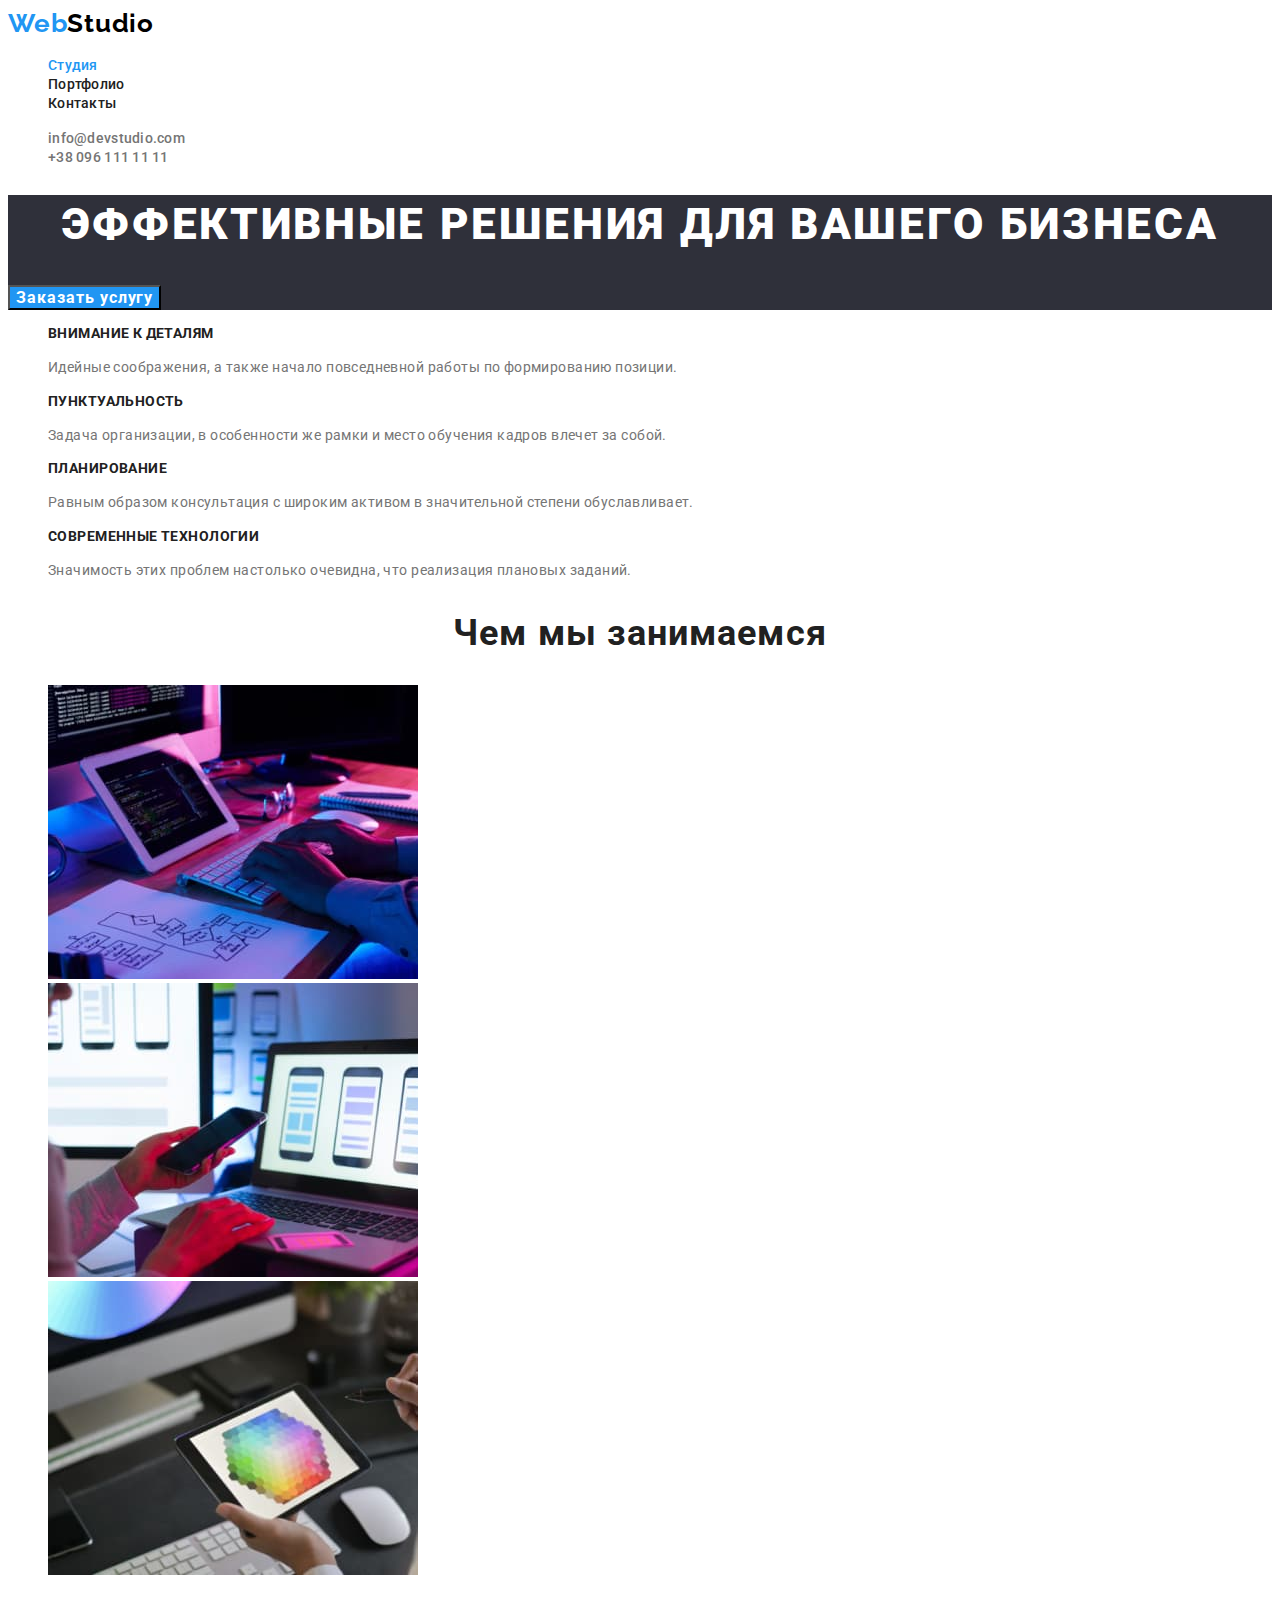
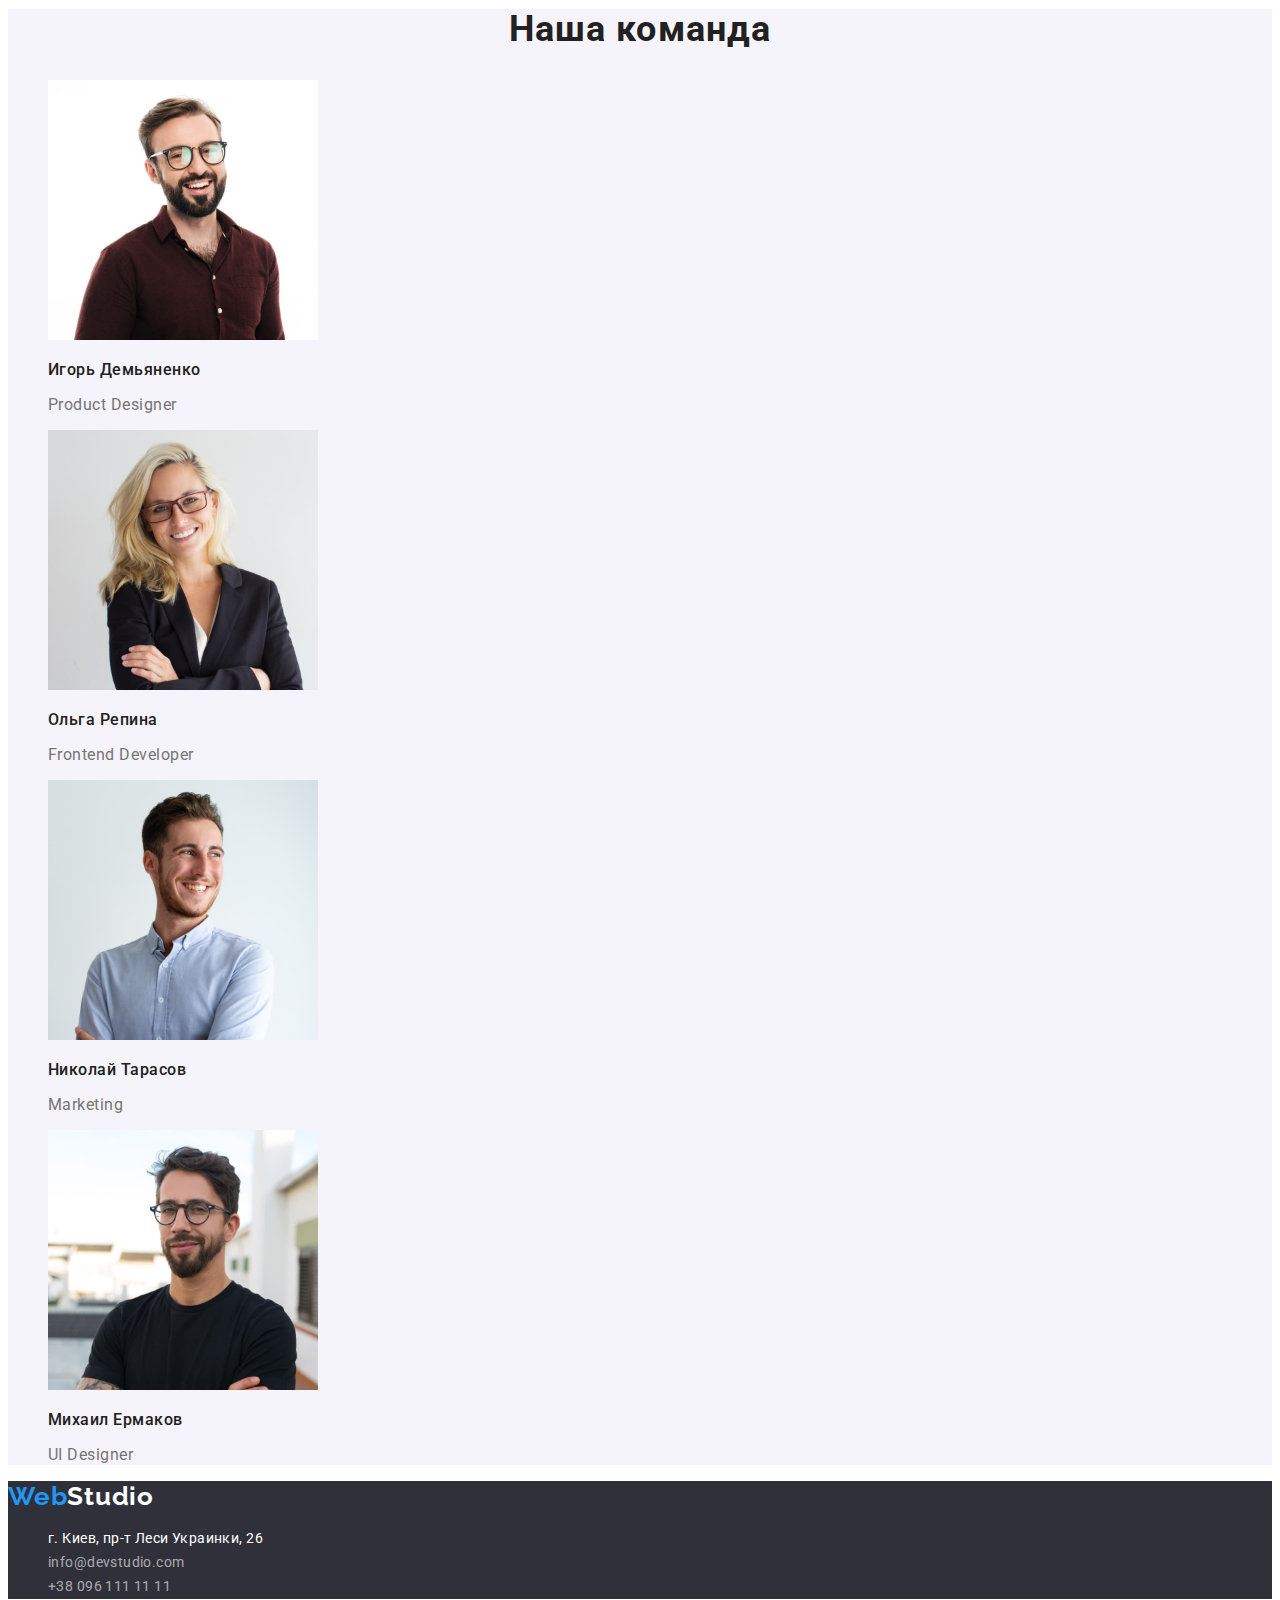
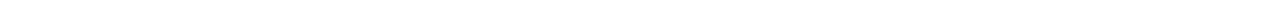
==== index.html @ a85a3ec7 "added files from previous hw" ====
<!DOCTYPE html>
<html lang="ru">
  <head>
    <meta charset="UTF-8" />
    <meta http-equiv="X-UA-Compatible" content="IE=edge" />
    <meta name="viewport" content="width=device-width, initial-scale=1.0" />
    <title>WebStudio</title>
    <link rel="preconnect" href="https://fonts.googleapis.com" />
    <link rel="preconnect" href="https://fonts.gstatic.com" crossorigin />
    <link
      href="https://fonts.googleapis.com/css2?family=Raleway:wght@700&family=Roboto:wght@400;500;700;900&display=swap"
      rel="stylesheet"
    />
    <link rel="stylesheet" href="css/styles.css" />
  </head>
  <body>
    <!-- Хедер -->
    <header class="header">
      <a href="./index.html" lang="en" class="link logo"
        >Web<span class="logo-header">Studio</span></a
      >
      <nav class="header-nav">
        <ul class="list nav-list">
          <li><a href="./index.html" class="link nav-link current">Студия</a></li>
          <li><a href="./portfolio.html" class="link nav-link">Портфолио</a></li>
          <li><a href="" class="link nav-link">Контакты</a></li>
        </ul>
      </nav>
      <ul class="list contacts-list">
        <li>
          <a href="mailto:info@devstudio.com" class="link contacts-link">info@devstudio.com</a>
        </li>
        <li><a href="tel:+380961111111" class="link contacts-link">+38 096 111 11 11</a></li>
      </ul>
    </header>
    <main>
      <!-- Герой -->
      <section class="hero">
        <h1 class="hero-title">Эффективные решения для вашего бизнеса</h1>
        <button type="button" class="button hero-button">Заказать услугу</button>
      </section>
      <!-- Особенности -->
      <section class="preferences">
        <h2 class="visually-hidden">Особенности</h2>
        <ul class="list preferences-list">
          <li>
            <h3 class="title preferences-title">Внимание к деталям</h3>
            <p class="text preferences-text">
              Идейные соображения, а также начало повседневной работы по формированию позиции.
            </p>
          </li>
          <li>
            <h3 class="title preferences-title">Пунктуальность</h3>
            <p class="text preferences-text">
              Задача организации, в особенности же рамки и место обучения кадров влечет за собой.
            </p>
          </li>
          <li>
            <h3 class="title preferences-title">Планирование</h3>
            <p class="text preferences-text">
              Равным образом консультация с широким активом в значительной степени обуславливает.
            </p>
          </li>
          <li>
            <h3 class="title preferences-title">Современные технологии</h3>
            <p class="text preferences-text">
              Значимость этих проблем настолько очевидна, что реализация плановых заданий.
            </p>
          </li>
        </ul>
      </section>
      <!-- Чем мы занимаемся? -->
      <section class="occupation">
        <h2 class="title occupation-title">Чем мы занимаемся</h2>
        <ul class="list occupation-list">
          <li>
            <img
              src="./images/img1.jpg"
              alt="Человек пишет код на клавиатуре"
              width="370"
              height="294"
            />
          </li>
          <li>
            <img
              src="./images/img2.jpg"
              alt="Человек разрабатывает мобильное приложение"
              width="370"
              height="294"
            />
          </li>
          <li>
            <img
              src="./images/img3.jpg"
              alt="Человек выбирает оттенок на цветовой палитре"
              width="370"
              height="294"
            />
          </li>
        </ul>
      </section>
      <!-- Наша команда -->
      <section class="team">
        <h2 class="title team-title">Наша команда</h2>
        <ul class="list team-list">
          <li>
            <img
              src="./images/person1.jpg"
              alt="Фото дизайнера продукта Игоря Демьяненко"
              width="270"
              height="260"
            />
            <h3 class="sub-title team-subtitle">Игорь Демьяненко</h3>
            <p lang="en" class="text team-text">Product Designer</p>
          </li>
          <li>
            <img
              src="./images/person2.jpg"
              alt="Фото фронтенд разработчикф Ольги Репиной"
              width="270"
              height="260"
            />
            <h3 class="sub-title team-subtitle">Ольга Репина</h3>
            <p lang="en" class="text team-text">Frontend Developer</p>
          </li>
          <li>
            <img
              src="./images/person3.jpg"
              alt="Фото маркетолога Николая Тарасова"
              width="270"
              height="260"
            />
            <h3 class="sub-title team-subtitle">Николай Тарасов</h3>
            <p lang="en" class="text team-text">Marketing</p>
          </li>
          <li>
            <img
              src="./images/person4.jpg"
              alt="Фото дизайнера интерфейса пользователя Михаила Ермакова"
              width="270"
              height="260"
            />
            <h3 class="sub-title team-subtitle">Михаил Ермаков</h3>
            <p lang="en" class="text team-text">UI Designer</p>
          </li>
        </ul>
      </section>
    </main>
    <!-- Футер -->
    <footer class="footer">
      <a href="./index.html" class="link logo">Web<span class="logo-footer">Studio</span></a>
      <address class="address">
        <ul class="list address-list">
          <li>
            <a
              href="https://goo.gl/maps/K23v9RMDQ9txriYD6"
              target="_blank"
              rel="noopener nofollow noreferrer"
              class="link address-link city"
              >г. Киев, пр-т Леси Украинки, 26
            </a>
          </li>
          <li>
            <a href="mailto:info@devstudio.com" class="link address-link">info@devstudio.com</a>
          </li>
          <li><a href="tel:+380961111111" class="link address-link">+38 096 111 11 11</a></li>
        </ul>
      </address>
    </footer>
  </body>
</html>
---- css/styles.css ----
:root {
  --accent-color: #2196f3;
  --primary-heading-color: #212121;
  --secondary-heading-color: #ffffff;
  --primary-text-color: #757575;
  --contacts-text-color: #757575;
  --nav-text-color: #212121;
  --secondary-text-color: #ffffff;
  --address-text-color: rgba(255, 255, 255, 0.6);
  --logo-first-color: #000000;
  --logo-second-color: #ffffff;
  --bg-first-color: #ffffff;
  --bg-second-color: #2f303a;
  --bg-third-color: #f5f4fa;
}

body {
  font-family: 'Roboto', sans-serif;
  background-color: var(--bg-first-color);
  color: var(--primary-text-color);
}
.list {
  list-style: none;
}
.link {
  text-decoration: none;
}
.visually-hidden {
  position: absolute;
  white-space: nowrap;
  width: 1px;
  height: 1px;
  overflow: hidden;
  border: 0;
  padding: 0;
  clip: rect(0 0 0 0);
  clip-path: inset(50%);
  margin: -1px;
}
.title {
  color: var(--primary-heading-color);
}
.sub-title {
  color: var(--primary-heading-color);
  font-weight: 500;
}
.text {
  color: var(--primary-text-color);
}
/* Logo */
.logo {
  font-family: 'Raleway';
  font-weight: 700;
  font-size: 26px;
  line-height: 1.19;
  letter-spacing: 0.03em;
  color: var(--accent-color);
}
.logo-header {
  color: var(--logo-first-color);
}
.logo-footer {
  color: var(--logo-second-color);
}
.button {
  font-family: inherit;
  font-size: 16px;
  cursor: pointer;
}
/* Header */
.nav-link {
  font-weight: 500;
  font-size: 14px;
  line-height: 1.14;
  letter-spacing: 0.02em;
  color: var(--nav-text-color);
}
.current {
  color: var(--accent-color);
}
.nav-link:hover,
.nav-link:focus {
  color: var(--accent-color);
}
.contacts-link {
  font-weight: 500;
  font-size: 14px;
  line-height: 1.14;
  letter-spacing: 0.02em;
  color: var(--contacts-text-color);
}
.contacts-link:hover,
.contacts-link:focus {
  color: var(--accent-color);
}
/* Hero */
.hero {
  background-color: var(--bg-second-color);
}
.hero-title {
  font-weight: 900;
  font-size: 44px;
  line-height: 1.36;
  text-align: center;
  letter-spacing: 0.06em;
  text-transform: uppercase;
  color: var(--secondary-heading-color);
}
.hero-button {
  background-color: var(--accent-color);
  color: var(--secondary-text-color);
  font-weight: 700;
  letter-spacing: 0.06em;
}
/* Preferences */
.preferences-title {
  font-size: 14px;
  line-height: 1.14;
  letter-spacing: 0.03em;
  text-transform: uppercase;
}
.preferences-text {
  font-size: 14px;
  line-height: 1.71;
  letter-spacing: 0.03em;
}
/* Occupation */
.occupation {
  background-color: var(--bg-first-color);
}
.occupation-title {
  font-size: 36px;
  line-height: 1.16;
  text-align: center;
  letter-spacing: 0.03em;
}
/* Team */
.team {
  background-color: var(--bg-third-color);
}
.team-title {
  font-size: 36px;
  line-height: 1.16;
  text-align: center;
  letter-spacing: 0.03em;
}
.team-subtitle {
  font-size: 16px;
  line-height: 1.19;
  letter-spacing: 0.03em;
}
.team-text {
  line-height: 1.19;
  letter-spacing: 0.03em;
}
/* Footer */
.footer {
  background-color: var(--bg-second-color);
}
.address {
  font-style: normal;
}
.address-link {
  font-size: 14px;
  line-height: 1.71;
  letter-spacing: 0.03em;
  color: var(--address-text-color);
}
.address-link.city {
  color: var(--secondary-text-color);
}
.address-link:hover,
.address-link:focus {
  color: var(--accent-color);
}
/* Portfolio */
.filter-button {
  font-weight: 500;
  color: var(--nav-text-color);
  background-color: var(--bg-third-color);
  letter-spacing: 0.03em;
}
.filter-button:hover {
  background-color: var(--accent-color);
  color: var(--secondary-text-color);
}
.example-title {
  font-size: 18px;
  line-height: 2;
  letter-spacing: 0.06em;
}
.example-text {
  line-height: 1.88;
  letter-spacing: 0.03em;
}
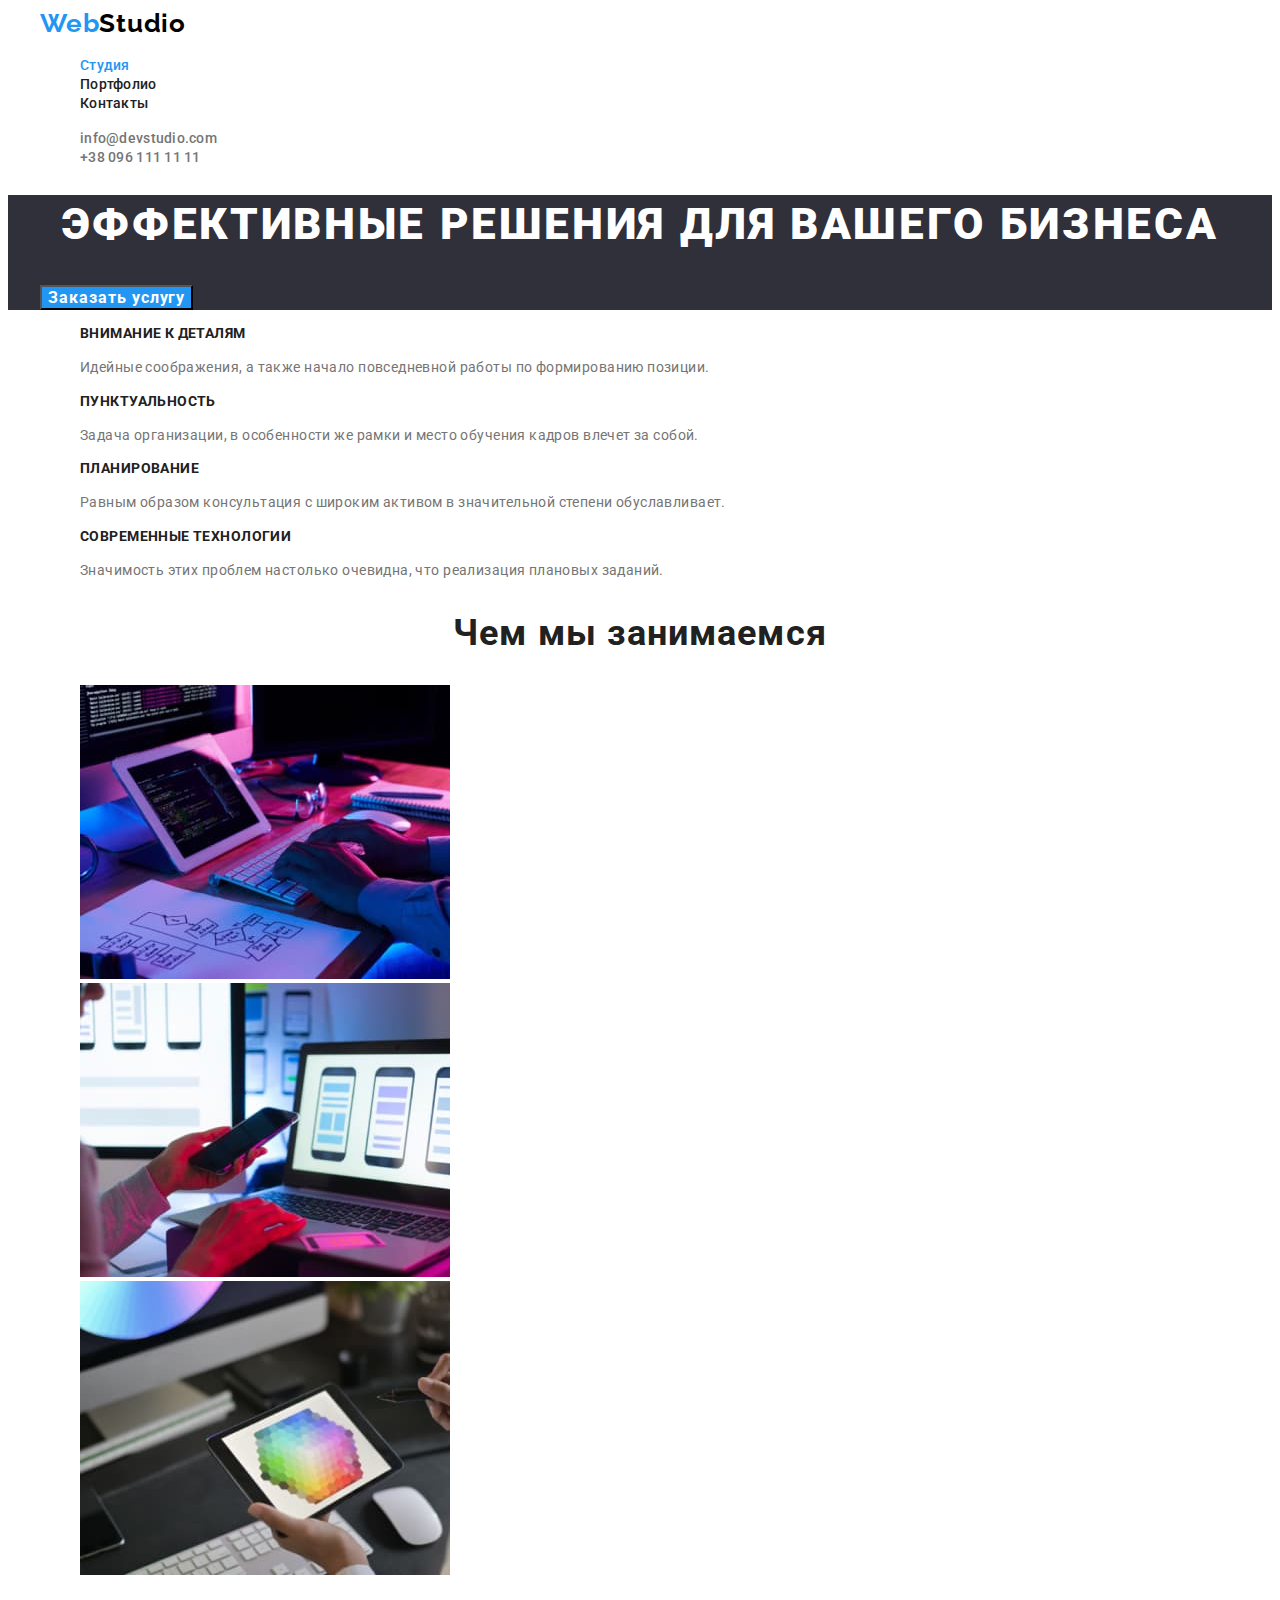
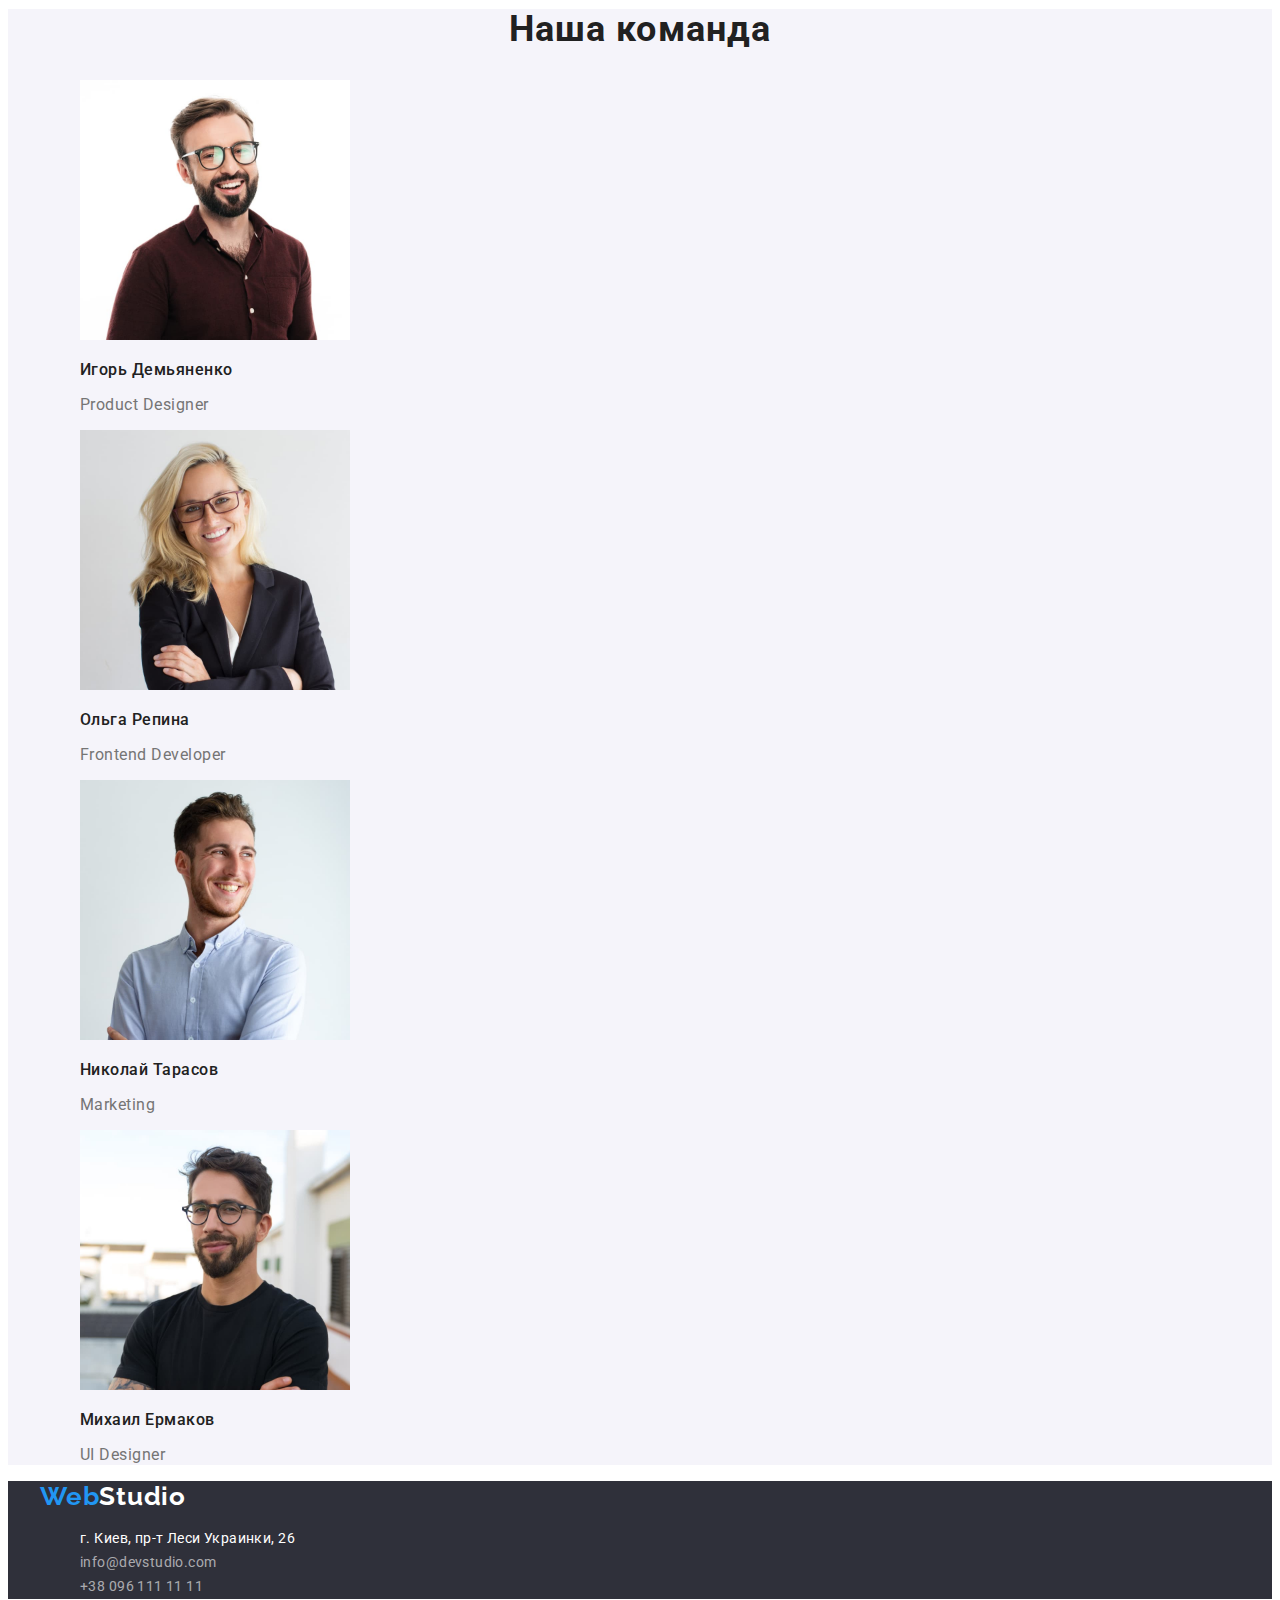
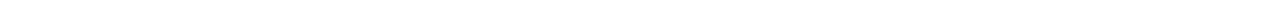
==== commit 27b16ccd: "Container + Normalize.css" ====
--- a/index.html
+++ b/index.html
@@ -11,161 +11,180 @@
       href="https://fonts.googleapis.com/css2?family=Raleway:wght@700&family=Roboto:wght@400;500;700;900&display=swap"
       rel="stylesheet"
     />
+    <link
+      rel="stylesheet"
+      href="https://cdnjs.cloudflare.com/ajax/libs/modern-normalize/1.1.0/modern-normalize.min.css"
+      integrity="sha512-wpPYUAdjBVSE4KJnH1VR1HeZfpl1ub8YT/NKx4PuQ5NmX2tKuGu6U/JRp5y+Y8XG2tV+wKQpNHVUX03MfMFn9Q=="
+      crossorigin="anonymous"
+      referrerpolicy="no-referrer"
+    />
     <link rel="stylesheet" href="css/styles.css" />
   </head>
   <body>
     <!-- Хедер -->
     <header class="header">
-      <a href="./index.html" lang="en" class="link logo"
-        >Web<span class="logo-header">Studio</span></a
-      >
-      <nav class="header-nav">
-        <ul class="list nav-list">
-          <li><a href="./index.html" class="link nav-link current">Студия</a></li>
-          <li><a href="./portfolio.html" class="link nav-link">Портфолио</a></li>
-          <li><a href="" class="link nav-link">Контакты</a></li>
+      <div class="container">
+        <a href="./index.html" lang="en" class="link logo"
+          >Web<span class="logo-header">Studio</span></a
+        >
+        <nav class="header-nav">
+          <ul class="list nav-list">
+            <li><a href="./index.html" class="link nav-link current">Студия</a></li>
+            <li><a href="./portfolio.html" class="link nav-link">Портфолио</a></li>
+            <li><a href="" class="link nav-link">Контакты</a></li>
+          </ul>
+        </nav>
+        <ul class="list contacts-list">
+          <li>
+            <a href="mailto:info@devstudio.com" class="link contacts-link">info@devstudio.com</a>
+          </li>
+          <li><a href="tel:+380961111111" class="link contacts-link">+38 096 111 11 11</a></li>
         </ul>
-      </nav>
-      <ul class="list contacts-list">
-        <li>
-          <a href="mailto:info@devstudio.com" class="link contacts-link">info@devstudio.com</a>
-        </li>
-        <li><a href="tel:+380961111111" class="link contacts-link">+38 096 111 11 11</a></li>
-      </ul>
+      </div>
     </header>
     <main>
       <!-- Герой -->
       <section class="hero">
-        <h1 class="hero-title">Эффективные решения для вашего бизнеса</h1>
-        <button type="button" class="button hero-button">Заказать услугу</button>
+        <div class="container">
+          <h1 class="hero-title">Эффективные решения для вашего бизнеса</h1>
+          <button type="button" class="button hero-button">Заказать услугу</button>
+        </div>
       </section>
       <!-- Особенности -->
       <section class="preferences">
-        <h2 class="visually-hidden">Особенности</h2>
-        <ul class="list preferences-list">
-          <li>
-            <h3 class="title preferences-title">Внимание к деталям</h3>
-            <p class="text preferences-text">
-              Идейные соображения, а также начало повседневной работы по формированию позиции.
-            </p>
-          </li>
-          <li>
-            <h3 class="title preferences-title">Пунктуальность</h3>
-            <p class="text preferences-text">
-              Задача организации, в особенности же рамки и место обучения кадров влечет за собой.
-            </p>
-          </li>
-          <li>
-            <h3 class="title preferences-title">Планирование</h3>
-            <p class="text preferences-text">
-              Равным образом консультация с широким активом в значительной степени обуславливает.
-            </p>
-          </li>
-          <li>
-            <h3 class="title preferences-title">Современные технологии</h3>
-            <p class="text preferences-text">
-              Значимость этих проблем настолько очевидна, что реализация плановых заданий.
-            </p>
-          </li>
-        </ul>
+        <div class="container">
+          <h2 class="visually-hidden">Особенности</h2>
+          <ul class="list preferences-list">
+            <li>
+              <h3 class="title preferences-title">Внимание к деталям</h3>
+              <p class="text preferences-text">
+                Идейные соображения, а также начало повседневной работы по формированию позиции.
+              </p>
+            </li>
+            <li>
+              <h3 class="title preferences-title">Пунктуальность</h3>
+              <p class="text preferences-text">
+                Задача организации, в особенности же рамки и место обучения кадров влечет за собой.
+              </p>
+            </li>
+            <li>
+              <h3 class="title preferences-title">Планирование</h3>
+              <p class="text preferences-text">
+                Равным образом консультация с широким активом в значительной степени обуславливает.
+              </p>
+            </li>
+            <li>
+              <h3 class="title preferences-title">Современные технологии</h3>
+              <p class="text preferences-text">
+                Значимость этих проблем настолько очевидна, что реализация плановых заданий.
+              </p>
+            </li>
+          </ul>
+        </div>
       </section>
       <!-- Чем мы занимаемся? -->
       <section class="occupation">
-        <h2 class="title occupation-title">Чем мы занимаемся</h2>
-        <ul class="list occupation-list">
-          <li>
-            <img
-              src="./images/img1.jpg"
-              alt="Человек пишет код на клавиатуре"
-              width="370"
-              height="294"
-            />
-          </li>
-          <li>
-            <img
-              src="./images/img2.jpg"
-              alt="Человек разрабатывает мобильное приложение"
-              width="370"
-              height="294"
-            />
-          </li>
-          <li>
-            <img
-              src="./images/img3.jpg"
-              alt="Человек выбирает оттенок на цветовой палитре"
-              width="370"
-              height="294"
-            />
-          </li>
-        </ul>
+        <div class="container">
+          <h2 class="title occupation-title">Чем мы занимаемся</h2>
+          <ul class="list occupation-list">
+            <li>
+              <img
+                src="./images/img1.jpg"
+                alt="Человек пишет код на клавиатуре"
+                width="370"
+                height="294"
+              />
+            </li>
+            <li>
+              <img
+                src="./images/img2.jpg"
+                alt="Человек разрабатывает мобильное приложение"
+                width="370"
+                height="294"
+              />
+            </li>
+            <li>
+              <img
+                src="./images/img3.jpg"
+                alt="Человек выбирает оттенок на цветовой палитре"
+                width="370"
+                height="294"
+              />
+            </li>
+          </ul>
+        </div>
       </section>
       <!-- Наша команда -->
       <section class="team">
-        <h2 class="title team-title">Наша команда</h2>
-        <ul class="list team-list">
-          <li>
-            <img
-              src="./images/person1.jpg"
-              alt="Фото дизайнера продукта Игоря Демьяненко"
-              width="270"
-              height="260"
-            />
-            <h3 class="sub-title team-subtitle">Игорь Демьяненко</h3>
-            <p lang="en" class="text team-text">Product Designer</p>
-          </li>
-          <li>
-            <img
-              src="./images/person2.jpg"
-              alt="Фото фронтенд разработчикф Ольги Репиной"
-              width="270"
-              height="260"
-            />
-            <h3 class="sub-title team-subtitle">Ольга Репина</h3>
-            <p lang="en" class="text team-text">Frontend Developer</p>
-          </li>
-          <li>
-            <img
-              src="./images/person3.jpg"
-              alt="Фото маркетолога Николая Тарасова"
-              width="270"
-              height="260"
-            />
-            <h3 class="sub-title team-subtitle">Николай Тарасов</h3>
-            <p lang="en" class="text team-text">Marketing</p>
-          </li>
-          <li>
-            <img
-              src="./images/person4.jpg"
-              alt="Фото дизайнера интерфейса пользователя Михаила Ермакова"
-              width="270"
-              height="260"
-            />
-            <h3 class="sub-title team-subtitle">Михаил Ермаков</h3>
-            <p lang="en" class="text team-text">UI Designer</p>
-          </li>
-        </ul>
+        <div class="container">
+          <h2 class="title team-title">Наша команда</h2>
+          <ul class="list team-list">
+            <li>
+              <img
+                src="./images/person1.jpg"
+                alt="Фото дизайнера продукта Игоря Демьяненко"
+                width="270"
+                height="260"
+              />
+              <h3 class="sub-title team-subtitle">Игорь Демьяненко</h3>
+              <p lang="en" class="text team-text">Product Designer</p>
+            </li>
+            <li>
+              <img
+                src="./images/person2.jpg"
+                alt="Фото фронтенд разработчикф Ольги Репиной"
+                width="270"
+                height="260"
+              />
+              <h3 class="sub-title team-subtitle">Ольга Репина</h3>
+              <p lang="en" class="text team-text">Frontend Developer</p>
+            </li>
+            <li>
+              <img
+                src="./images/person3.jpg"
+                alt="Фото маркетолога Николая Тарасова"
+                width="270"
+                height="260"
+              />
+              <h3 class="sub-title team-subtitle">Николай Тарасов</h3>
+              <p lang="en" class="text team-text">Marketing</p>
+            </li>
+            <li>
+              <img
+                src="./images/person4.jpg"
+                alt="Фото дизайнера интерфейса пользователя Михаила Ермакова"
+                width="270"
+                height="260"
+              />
+              <h3 class="sub-title team-subtitle">Михаил Ермаков</h3>
+              <p lang="en" class="text team-text">UI Designer</p>
+            </li>
+          </ul>
+        </div>
       </section>
     </main>
     <!-- Футер -->
     <footer class="footer">
-      <a href="./index.html" class="link logo">Web<span class="logo-footer">Studio</span></a>
-      <address class="address">
-        <ul class="list address-list">
-          <li>
-            <a
-              href="https://goo.gl/maps/K23v9RMDQ9txriYD6"
-              target="_blank"
-              rel="noopener nofollow noreferrer"
-              class="link address-link city"
-              >г. Киев, пр-т Леси Украинки, 26
-            </a>
-          </li>
-          <li>
-            <a href="mailto:info@devstudio.com" class="link address-link">info@devstudio.com</a>
-          </li>
-          <li><a href="tel:+380961111111" class="link address-link">+38 096 111 11 11</a></li>
-        </ul>
-      </address>
+      <div class="container">
+        <a href="./index.html" class="link logo">Web<span class="logo-footer">Studio</span></a>
+        <address class="address">
+          <ul class="list address-list">
+            <li>
+              <a
+                href="https://goo.gl/maps/K23v9RMDQ9txriYD6"
+                target="_blank"
+                rel="noopener nofollow noreferrer"
+                class="link address-link city"
+                >г. Киев, пр-т Леси Украинки, 26
+              </a>
+            </li>
+            <li>
+              <a href="mailto:info@devstudio.com" class="link address-link">info@devstudio.com</a>
+            </li>
+            <li><a href="tel:+380961111111" class="link address-link">+38 096 111 11 11</a></li>
+          </ul>
+        </address>
+      </div>
     </footer>
   </body>
 </html>
--- a/css/styles.css
+++ b/css/styles.css
@@ -19,6 +19,11 @@
   background-color: var(--bg-first-color);
   color: var(--primary-text-color);
 }
+.container {
+  width: 1200px;
+  padding: 0 15px;
+  margin: 0 auto;
+}
 .list {
   list-style: none;
 }
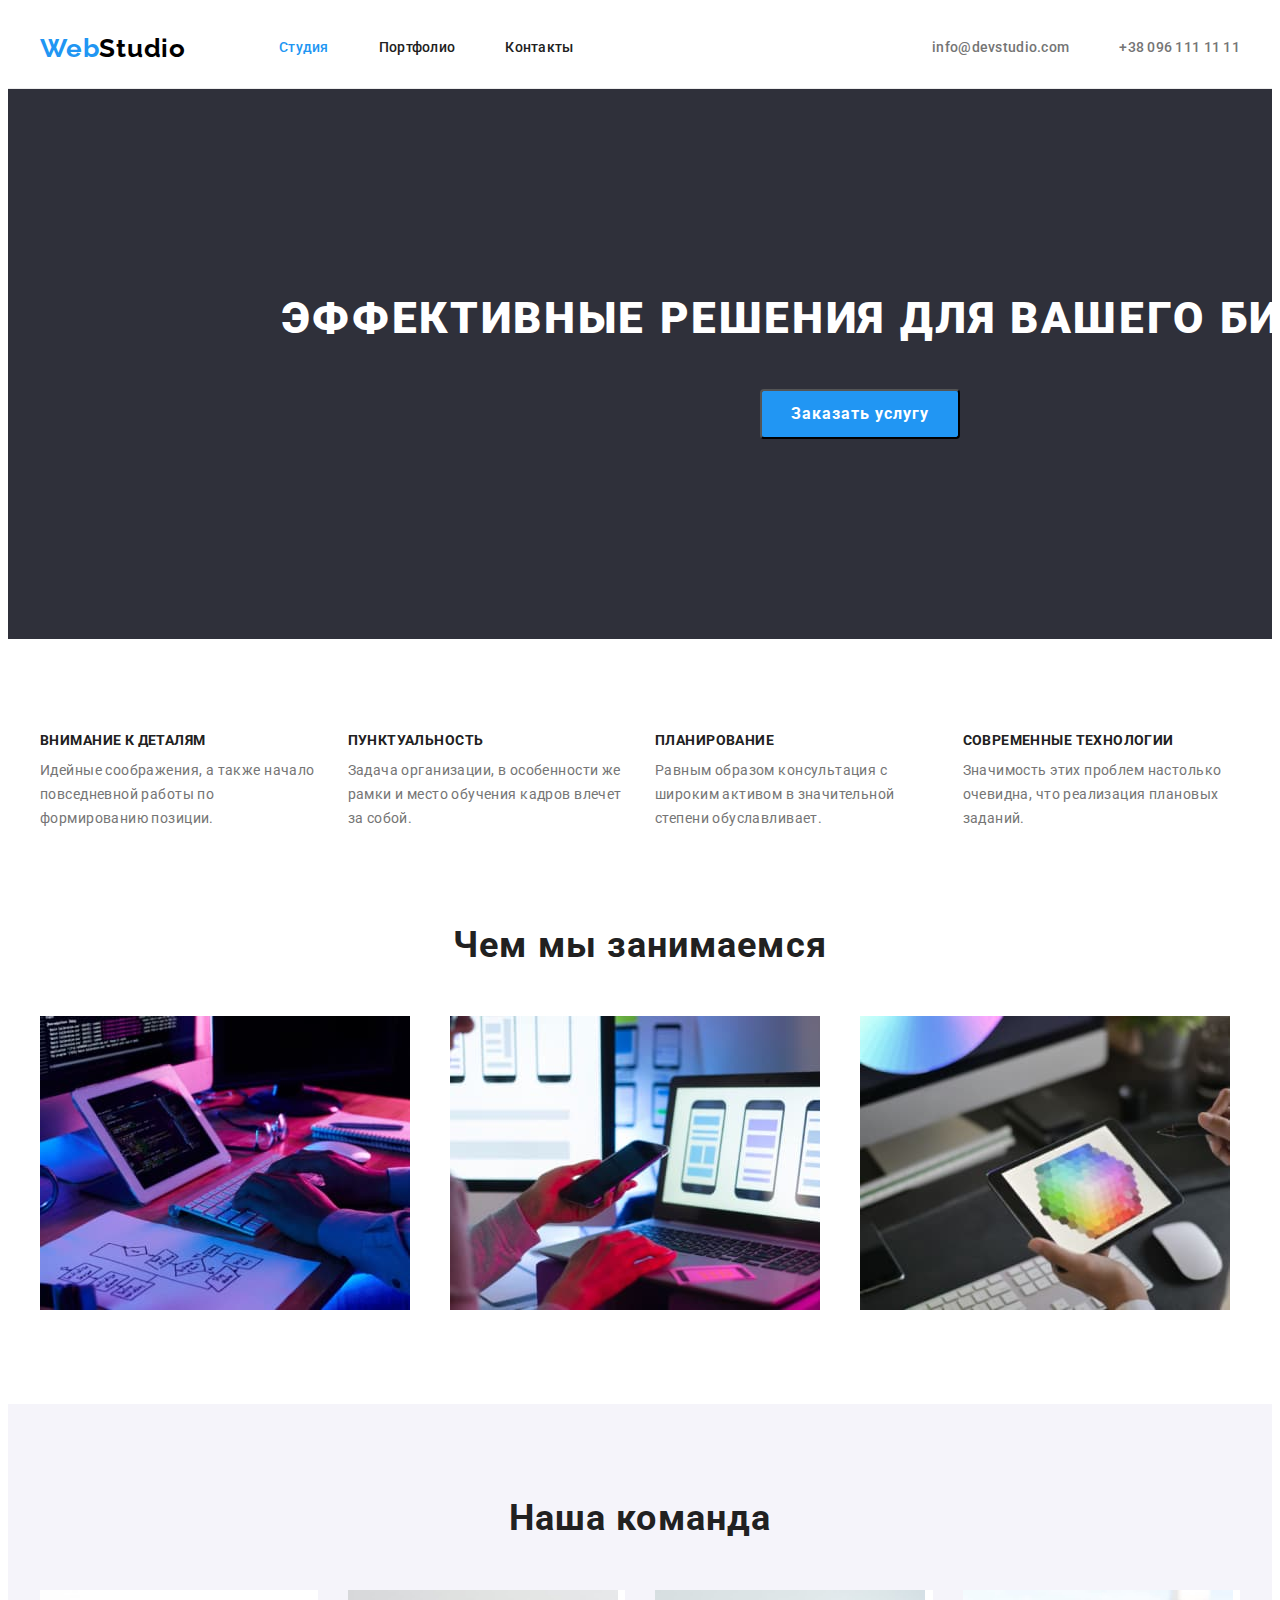
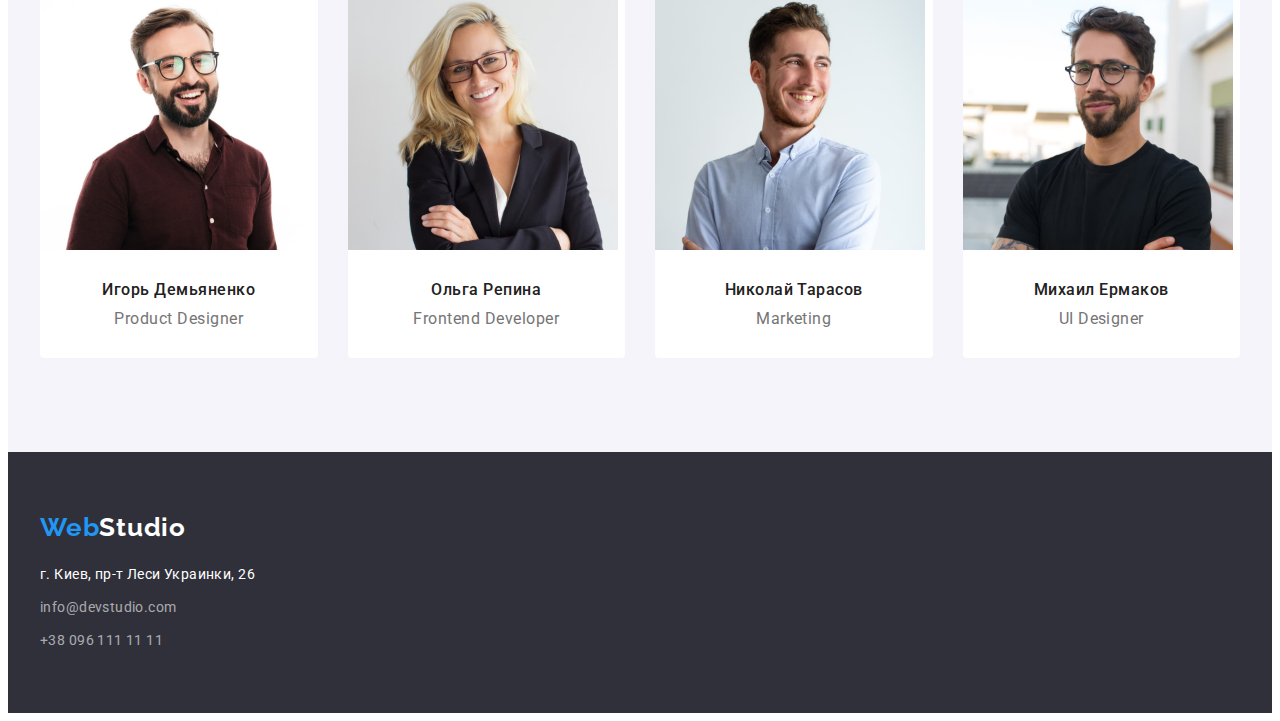
==== commit 6a4b04ff: "index.html made" ====
--- a/index.html
+++ b/index.html
@@ -23,57 +23,61 @@
   <body>
     <!-- Хедер -->
     <header class="header">
-      <div class="container">
+      <div class="header-container container">
         <a href="./index.html" lang="en" class="link logo"
           >Web<span class="logo-header">Studio</span></a
         >
         <nav class="header-nav">
           <ul class="list nav-list">
-            <li><a href="./index.html" class="link nav-link current">Студия</a></li>
-            <li><a href="./portfolio.html" class="link nav-link">Портфолио</a></li>
-            <li><a href="" class="link nav-link">Контакты</a></li>
+            <li class="nav-item">
+              <a href="./index.html" class="link nav-link current">Студия</a>
+            </li>
+            <li class="nav-item"><a href="./portfolio.html" class="link nav-link">Портфолио</a></li>
+            <li class="nav-item"><a href="" class="link nav-link">Контакты</a></li>
           </ul>
         </nav>
         <ul class="list contacts-list">
-          <li>
+          <li class="contacts-item">
             <a href="mailto:info@devstudio.com" class="link contacts-link">info@devstudio.com</a>
           </li>
-          <li><a href="tel:+380961111111" class="link contacts-link">+38 096 111 11 11</a></li>
+          <li class="contacts-item">
+            <a href="tel:+380961111111" class="link contacts-link">+38 096 111 11 11</a>
+          </li>
         </ul>
       </div>
     </header>
     <main>
       <!-- Герой -->
       <section class="hero">
-        <div class="container">
+        <div class="hero-container container">
           <h1 class="hero-title">Эффективные решения для вашего бизнеса</h1>
           <button type="button" class="button hero-button">Заказать услугу</button>
         </div>
       </section>
       <!-- Особенности -->
-      <section class="preferences">
-        <div class="container">
+      <section class="preferences section">
+        <div class="preferences-container container">
           <h2 class="visually-hidden">Особенности</h2>
           <ul class="list preferences-list">
-            <li>
+            <li class="preferences-item">
               <h3 class="title preferences-title">Внимание к деталям</h3>
               <p class="text preferences-text">
                 Идейные соображения, а также начало повседневной работы по формированию позиции.
               </p>
             </li>
-            <li>
+            <li class="preferences-item">
               <h3 class="title preferences-title">Пунктуальность</h3>
               <p class="text preferences-text">
                 Задача организации, в особенности же рамки и место обучения кадров влечет за собой.
               </p>
             </li>
-            <li>
+            <li class="preferences-item">
               <h3 class="title preferences-title">Планирование</h3>
               <p class="text preferences-text">
                 Равным образом консультация с широким активом в значительной степени обуславливает.
               </p>
             </li>
-            <li>
+            <li class="preferences-item">
               <h3 class="title preferences-title">Современные технологии</h3>
               <p class="text preferences-text">
                 Значимость этих проблем настолько очевидна, что реализация плановых заданий.
@@ -83,78 +87,85 @@
         </div>
       </section>
       <!-- Чем мы занимаемся? -->
-      <section class="occupation">
+      <section class="occupation section">
         <div class="container">
           <h2 class="title occupation-title">Чем мы занимаемся</h2>
           <ul class="list occupation-list">
-            <li>
+            <li class="occupation-item">
               <img
                 src="./images/img1.jpg"
                 alt="Человек пишет код на клавиатуре"
                 width="370"
                 height="294"
-              />
-            </li>
-            <li>
+                class="occupation-img"
+              />
+            </li>
+            <li class="occupation-item">
               <img
                 src="./images/img2.jpg"
                 alt="Человек разрабатывает мобильное приложение"
                 width="370"
                 height="294"
-              />
-            </li>
-            <li>
+                class="occupation-img"
+              />
+            </li>
+            <li class="occupation-item">
               <img
                 src="./images/img3.jpg"
                 alt="Человек выбирает оттенок на цветовой палитре"
                 width="370"
                 height="294"
+                class="occupation-img"
               />
             </li>
           </ul>
         </div>
       </section>
       <!-- Наша команда -->
-      <section class="team">
+      <section class="team section">
         <div class="container">
           <h2 class="title team-title">Наша команда</h2>
           <ul class="list team-list">
-            <li>
+            <li class="team-card">
               <img
                 src="./images/person1.jpg"
                 alt="Фото дизайнера продукта Игоря Демьяненко"
                 width="270"
                 height="260"
+                class="team-img"
               />
               <h3 class="sub-title team-subtitle">Игорь Демьяненко</h3>
               <p lang="en" class="text team-text">Product Designer</p>
             </li>
-            <li>
+            <li class="team-card">
               <img
                 src="./images/person2.jpg"
                 alt="Фото фронтенд разработчикф Ольги Репиной"
                 width="270"
                 height="260"
+                class="team-img"
               />
               <h3 class="sub-title team-subtitle">Ольга Репина</h3>
               <p lang="en" class="text team-text">Frontend Developer</p>
             </li>
-            <li>
+            <li class="team-card">
               <img
                 src="./images/person3.jpg"
                 alt="Фото маркетолога Николая Тарасова"
                 width="270"
                 height="260"
+                class="team-img"
               />
               <h3 class="sub-title team-subtitle">Николай Тарасов</h3>
               <p lang="en" class="text team-text">Marketing</p>
             </li>
-            <li>
+            <li class="team-card">
               <img
                 src="./images/person4.jpg"
                 alt="Фото дизайнера интерфейса пользователя Михаила Ермакова"
                 width="270"
                 height="260"
+                class="team-img"
               />
               <h3 class="sub-title team-subtitle">Михаил Ермаков</h3>
               <p lang="en" class="text team-text">UI Designer</p>
@@ -169,7 +180,7 @@
         <a href="./index.html" class="link logo">Web<span class="logo-footer">Studio</span></a>
         <address class="address">
           <ul class="list address-list">
-            <li>
+            <li class="address-item">
               <a
                 href="https://goo.gl/maps/K23v9RMDQ9txriYD6"
                 target="_blank"
@@ -178,10 +189,12 @@
                 >г. Киев, пр-т Леси Украинки, 26
               </a>
             </li>
-            <li>
+            <li class="address-item">
               <a href="mailto:info@devstudio.com" class="link address-link">info@devstudio.com</a>
             </li>
-            <li><a href="tel:+380961111111" class="link address-link">+38 096 111 11 11</a></li>
+            <li class="address-item">
+              <a href="tel:+380961111111" class="link address-link">+38 096 111 11 11</a>
+            </li>
           </ul>
         </address>
       </div>
--- a/css/styles.css
+++ b/css/styles.css
@@ -12,12 +12,25 @@
   --bg-first-color: #ffffff;
   --bg-second-color: #2f303a;
   --bg-third-color: #f5f4fa;
+  --botder-first-color: #ececec;
+  --border-second-color: #eeeeee;
+  --section-padding: 94px;
 }
 
 body {
   font-family: 'Roboto', sans-serif;
   background-color: var(--bg-first-color);
   color: var(--primary-text-color);
+}
+h1,
+h2,
+h3,
+p,
+ul {
+  margin: 0;
+}
+ul {
+  padding-left: 0;
 }
 .container {
   width: 1200px;
@@ -52,6 +65,16 @@
 .text {
   color: var(--primary-text-color);
 }
+.button {
+  font-family: inherit;
+  font-size: 16px;
+  cursor: pointer;
+  border-radius: 4px;
+}
+.section {
+  padding-top: var(--section-padding);
+  padding-bottom: var(--section-padding);
+}
 /* Logo */
 .logo {
   font-family: 'Raleway';
@@ -67,13 +90,26 @@
 .logo-footer {
   color: var(--logo-second-color);
 }
-.button {
-  font-family: inherit;
-  font-size: 16px;
-  cursor: pointer;
-}
+
 /* Header */
+.header {
+  border-bottom: 1px solid var(--botder-first-color);
+}
+.header-container {
+  display: flex;
+  align-items: center;
+}
+.nav-list {
+  display: flex;
+  margin-left: 93px;
+}
+.nav-item:not(:last-child) {
+  margin-right: 50px;
+}
 .nav-link {
+  display: block;
+  padding-top: 32px;
+  padding-bottom: 32px;
   font-weight: 500;
   font-size: 14px;
   line-height: 1.14;
@@ -87,7 +123,17 @@
 .nav-link:focus {
   color: var(--accent-color);
 }
+.contacts-list {
+  display: flex;
+  margin-left: auto;
+}
+.contacts-item:not(:last-child) {
+  margin-right: 50px;
+}
 .contacts-link {
+  display: block;
+  padding-top: 32px;
+  padding-bottom: 32px;
   font-weight: 500;
   font-size: 14px;
   line-height: 1.14;
@@ -101,6 +147,12 @@
 /* Hero */
 .hero {
   background-color: var(--bg-second-color);
+  padding-top: 200px;
+  padding-bottom: 200px;
+}
+.hero-container {
+  padding-right: 252px;
+  padding-left: 252px;
 }
 .hero-title {
   font-weight: 900;
@@ -110,19 +162,35 @@
   letter-spacing: 0.06em;
   text-transform: uppercase;
   color: var(--secondary-heading-color);
+  margin-bottom: 40px;
 }
 .hero-button {
+  display: block;
   background-color: var(--accent-color);
   color: var(--secondary-text-color);
   font-weight: 700;
   letter-spacing: 0.06em;
+  width: 200px;
+  height: 50px;
+  margin-right: auto;
+  margin-left: auto;
 }
 /* Preferences */
+.preferences-list {
+  display: flex;
+}
+.preferences-item {
+  flex-basis: calc((100% - 90px) / 3);
+}
+.preferences-item:not(:last-child) {
+  margin-right: 30px;
+}
 .preferences-title {
   font-size: 14px;
   line-height: 1.14;
   letter-spacing: 0.03em;
   text-transform: uppercase;
+  margin-bottom: 10px;
 }
 .preferences-text {
   font-size: 14px;
@@ -132,12 +200,26 @@
 /* Occupation */
 .occupation {
   background-color: var(--bg-first-color);
+  padding-top: 0;
+}
+.occupation-list {
+  display: flex;
 }
 .occupation-title {
   font-size: 36px;
   line-height: 1.16;
   text-align: center;
   letter-spacing: 0.03em;
+  margin-bottom: 50px;
+}
+.occupation-item {
+  flex-basis: calc((100% - 60px) / 3);
+}
+.occupation-item:not(:last-child) {
+  margin-right: 30px;
+}
+.occupation-img {
+  display: block;
 }
 /* Team */
 .team {
@@ -148,22 +230,51 @@
   line-height: 1.16;
   text-align: center;
   letter-spacing: 0.03em;
+  margin-bottom: 50px;
+}
+.team-list {
+  display: flex;
+}
+.team-card {
+  background-color: var(--bg-first-color);
+  padding-bottom: 30px;
+  flex-basis: calc((100% - 90px) / 4);
+  border-radius: 0px 0px 4px 4px;
+}
+.team-card:not(:last-child) {
+  margin-right: 30px;
+}
+.team-img {
+  display: block;
+  margin-bottom: 30px;
 }
 .team-subtitle {
   font-size: 16px;
   line-height: 1.19;
   letter-spacing: 0.03em;
+  margin-bottom: 10px;
+  text-align: center;
 }
 .team-text {
   line-height: 1.19;
   letter-spacing: 0.03em;
+  text-align: center;
 }
 /* Footer */
 .footer {
   background-color: var(--bg-second-color);
+  padding-top: 60px;
+  padding-bottom: 60px;
+}
+.footer .logo {
+  display: inline-block;
+  margin-bottom: 20px;
 }
 .address {
   font-style: normal;
+}
+.address-item:not(:last-child) {
+  margin-bottom: 9px;
 }
 .address-link {
   font-size: 14px;
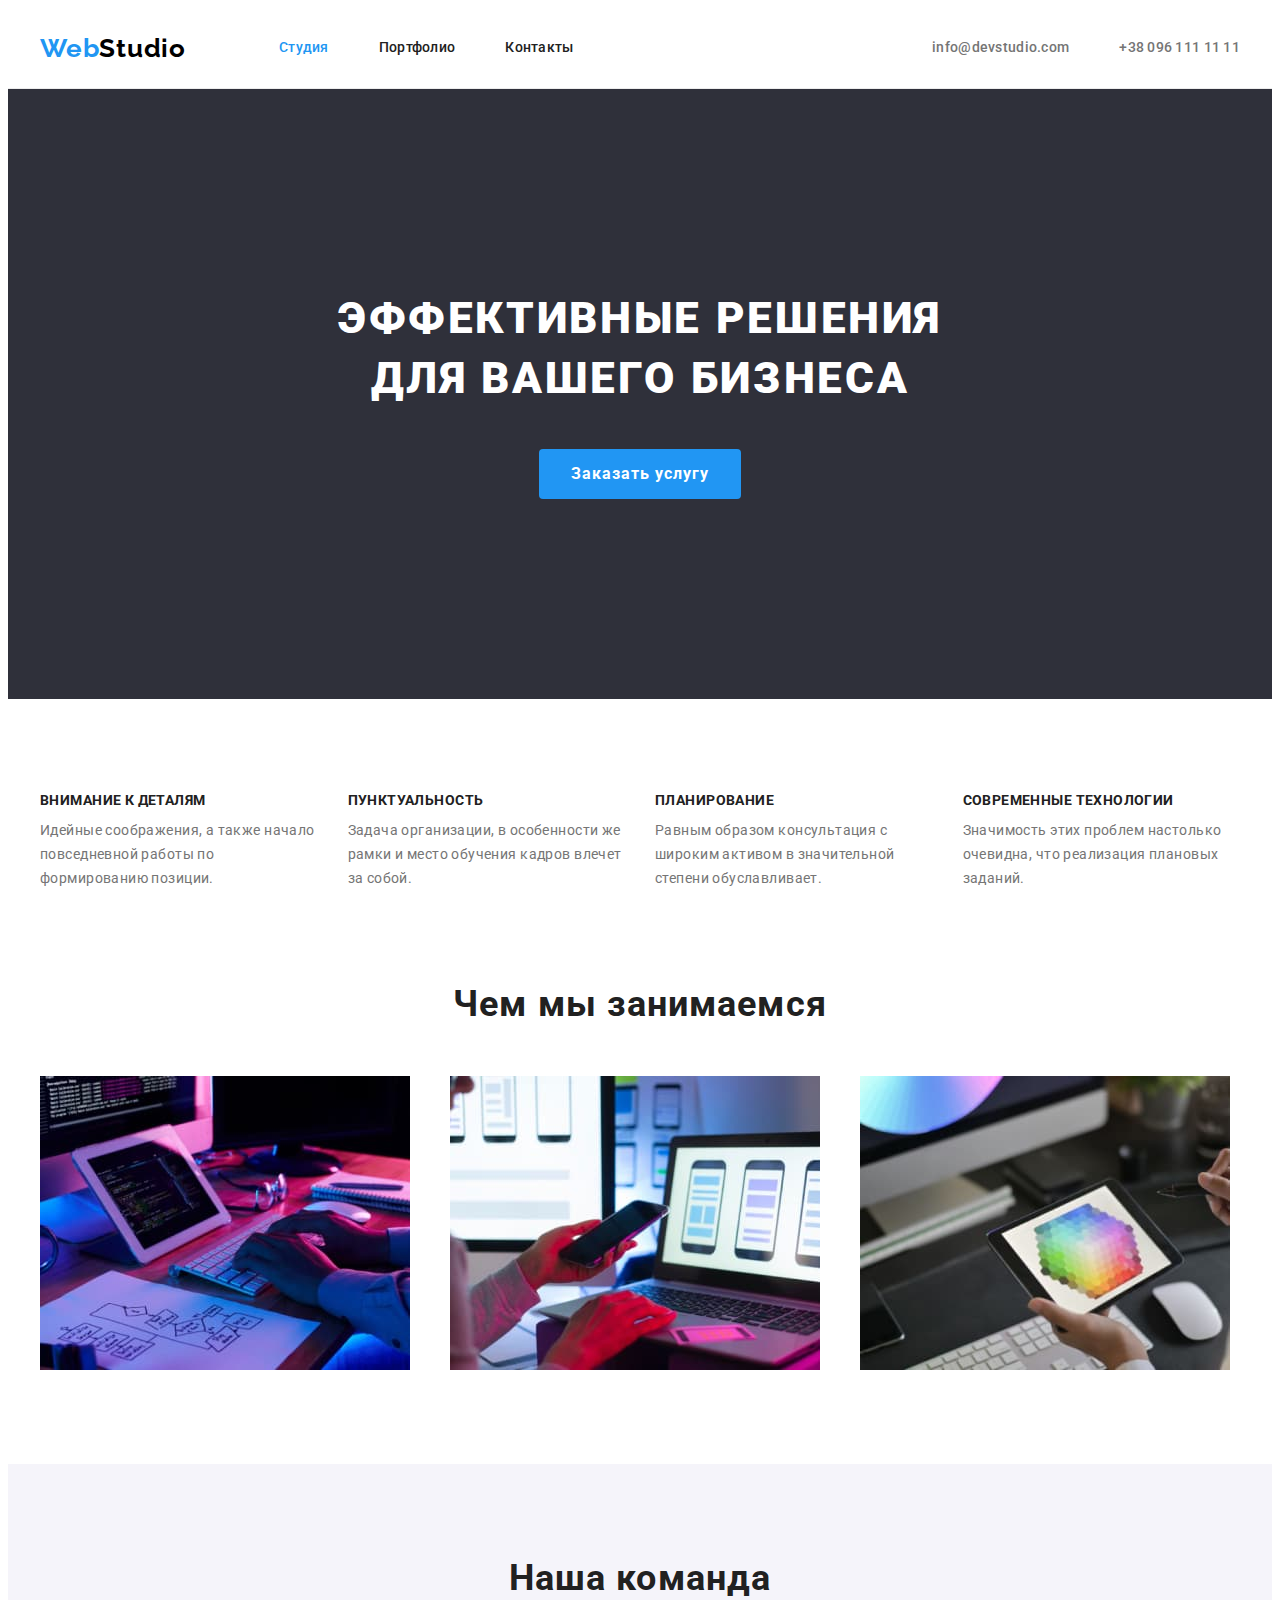
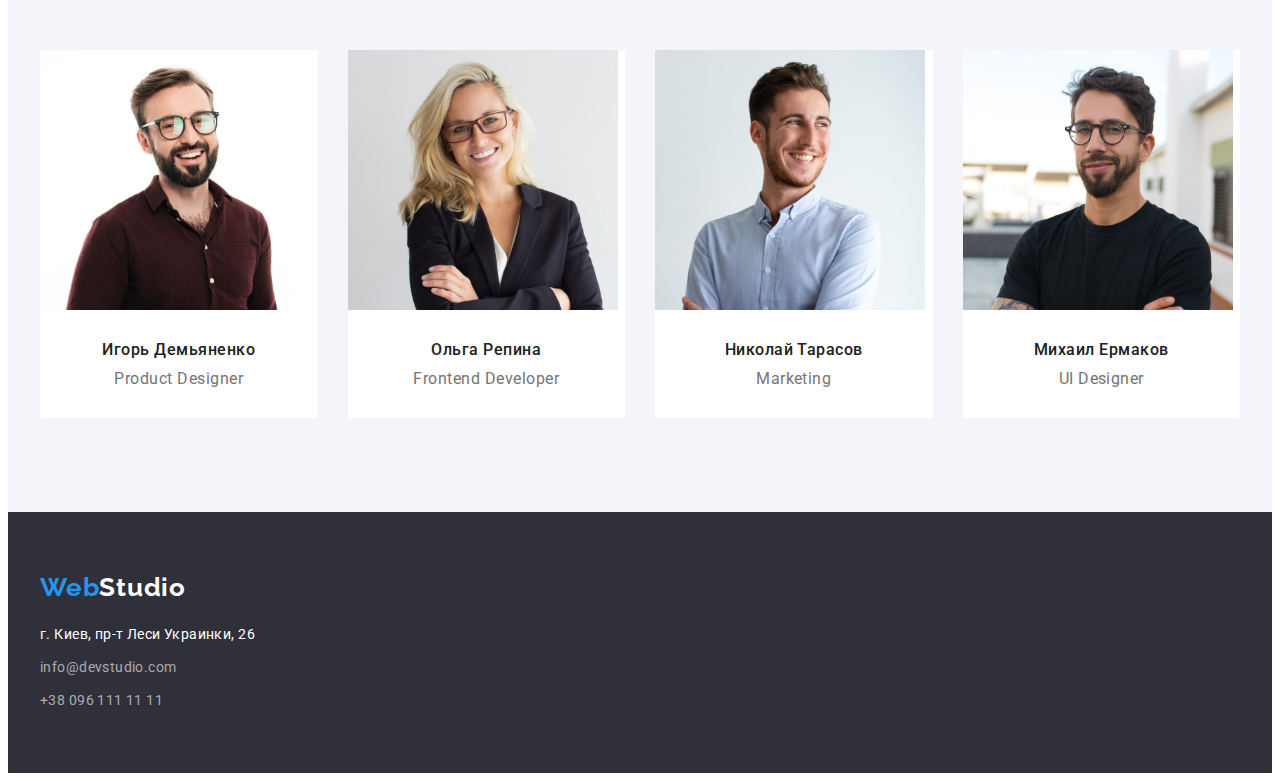
==== commit 1c40750f: "errors fixed" ====
--- a/index.html
+++ b/index.html
@@ -134,8 +134,10 @@
                 height="260"
                 class="team-img"
               />
-              <h3 class="sub-title team-subtitle">Игорь Демьяненко</h3>
-              <p lang="en" class="text team-text">Product Designer</p>
+              <div class="team-description">
+                <h3 class="sub-title team-subtitle">Игорь Демьяненко</h3>
+                <p lang="en" class="text team-text">Product Designer</p>
+              </div>
             </li>
             <li class="team-card">
               <img
@@ -145,8 +147,10 @@
                 height="260"
                 class="team-img"
               />
-              <h3 class="sub-title team-subtitle">Ольга Репина</h3>
-              <p lang="en" class="text team-text">Frontend Developer</p>
+              <div class="team-description">
+                <h3 class="sub-title team-subtitle">Ольга Репина</h3>
+                <p lang="en" class="text team-text">Frontend Developer</p>
+              </div>
             </li>
             <li class="team-card">
               <img
@@ -156,8 +160,10 @@
                 height="260"
                 class="team-img"
               />
-              <h3 class="sub-title team-subtitle">Николай Тарасов</h3>
-              <p lang="en" class="text team-text">Marketing</p>
+              <div class="team-description">
+                <h3 class="sub-title team-subtitle">Николай Тарасов</h3>
+                <p lang="en" class="text team-text">Marketing</p>
+              </div>
             </li>
             <li class="team-card">
               <img
@@ -167,8 +173,10 @@
                 height="260"
                 class="team-img"
               />
-              <h3 class="sub-title team-subtitle">Михаил Ермаков</h3>
-              <p lang="en" class="text team-text">UI Designer</p>
+              <div class="team-description">
+                <h3 class="sub-title team-subtitle">Михаил Ермаков</h3>
+                <p lang="en" class="text team-text">UI Designer</p>
+              </div>
             </li>
           </ul>
         </div>
--- a/css/styles.css
+++ b/css/styles.css
@@ -69,6 +69,7 @@
   font-family: inherit;
   font-size: 16px;
   cursor: pointer;
+  border: none;
   border-radius: 4px;
 }
 .section {
@@ -84,6 +85,9 @@
   letter-spacing: 0.03em;
   color: var(--accent-color);
 }
+.header .logo {
+  margin-right: 93px;
+}
 .logo-header {
   color: var(--logo-first-color);
 }
@@ -101,7 +105,6 @@
 }
 .nav-list {
   display: flex;
-  margin-left: 93px;
 }
 .nav-item:not(:last-child) {
   margin-right: 50px;
@@ -150,10 +153,7 @@
   padding-top: 200px;
   padding-bottom: 200px;
 }
-.hero-container {
-  padding-right: 252px;
-  padding-left: 252px;
-}
+
 .hero-title {
   font-weight: 900;
   font-size: 44px;
@@ -162,7 +162,10 @@
   letter-spacing: 0.06em;
   text-transform: uppercase;
   color: var(--secondary-heading-color);
+  margin-right: auto;
+  margin-left: auto;
   margin-bottom: 40px;
+  width: 696px;
 }
 .hero-button {
   display: block;
@@ -170,8 +173,8 @@
   color: var(--secondary-text-color);
   font-weight: 700;
   letter-spacing: 0.06em;
-  width: 200px;
-  height: 50px;
+  line-height: 1.88;
+  padding: 10px 32px;
   margin-right: auto;
   margin-left: auto;
 }
@@ -237,7 +240,6 @@
 }
 .team-card {
   background-color: var(--bg-first-color);
-  padding-bottom: 30px;
   flex-basis: calc((100% - 90px) / 4);
   border-radius: 0px 0px 4px 4px;
 }
@@ -246,7 +248,10 @@
 }
 .team-img {
   display: block;
-  margin-bottom: 30px;
+}
+.team-description {
+  padding-top: 30px;
+  padding-bottom: 30px;
 }
 .team-subtitle {
   font-size: 16px;
@@ -290,20 +295,53 @@
   color: var(--accent-color);
 }
 /* Portfolio */
+.button-list {
+  display: flex;
+  justify-content: center;
+  margin-bottom: 50px;
+}
+.filter-item:not(:last-child) {
+  margin-right: 8px;
+}
 .filter-button {
   font-weight: 500;
   color: var(--nav-text-color);
   background-color: var(--bg-third-color);
   letter-spacing: 0.03em;
+  line-height: 1.62;
+  padding: 6px 22px;
 }
 .filter-button:hover {
   background-color: var(--accent-color);
   color: var(--secondary-text-color);
+}
+.example-list {
+  display: flex;
+  flex-wrap: wrap;
+}
+.example-item {
+  flex-basis: calc((100% - 60px) / 3);
+}
+.example-item:not(:nth-child(3n)) {
+  margin-right: 30px;
+}
+.example-item:not(:nth-last-child(-n + 3)) {
+  margin-bottom: 30px;
+}
+.example-img {
+  display: block;
+}
+.example-description {
+  padding: 20px 24px;
+  border-right: 1px solid var(--border-second-color);
+  border-bottom: 1px solid var(--border-second-color);
+  border-left: 1px solid var(--border-second-color);
 }
 .example-title {
   font-size: 18px;
   line-height: 2;
   letter-spacing: 0.06em;
+  margin-bottom: 4px;
 }
 .example-text {
   line-height: 1.88;
